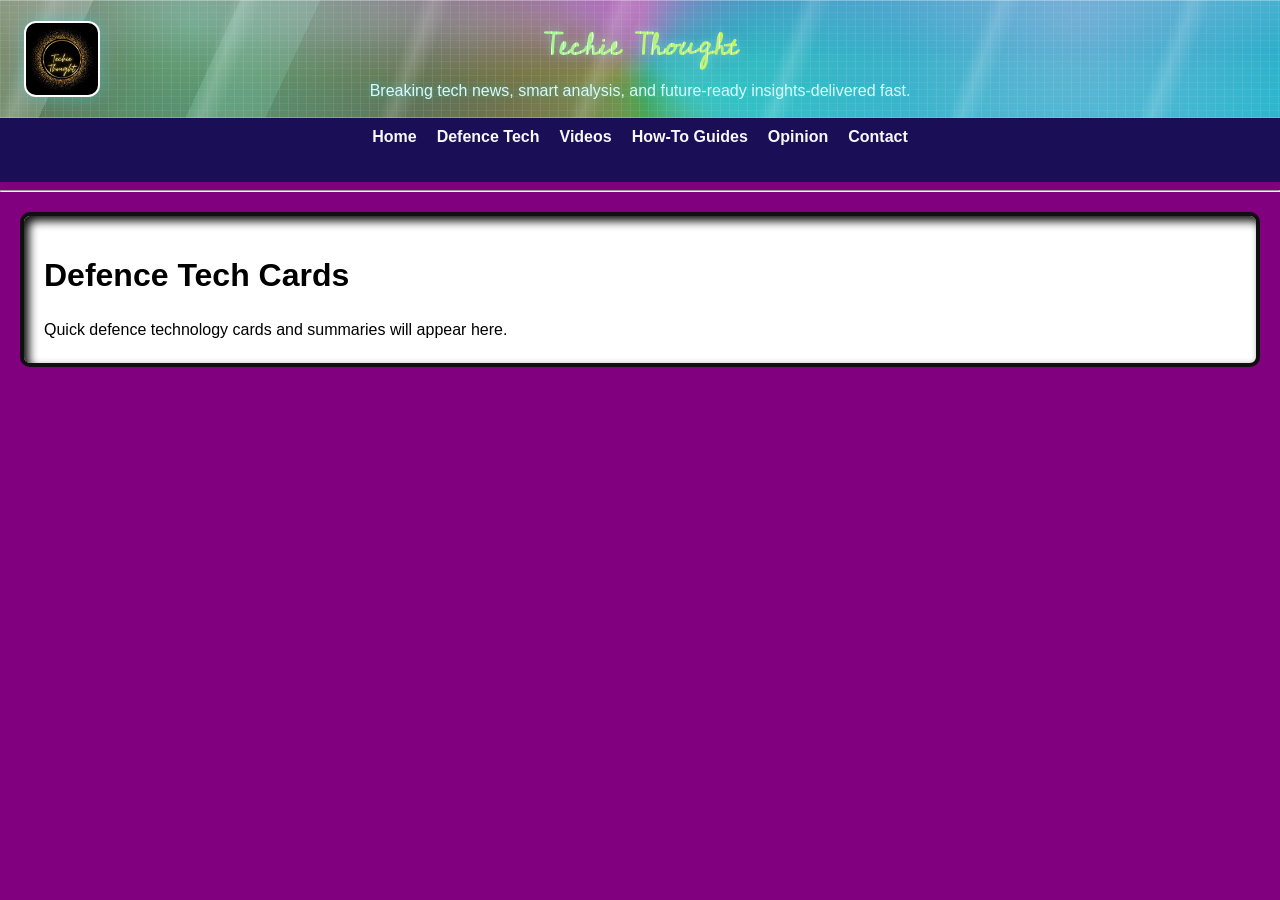
==== defence-tech-cards.html @ f73dae24 "Website Update 27-05-2026" ====
<!DOCTYPE html>
<html lang="en">
<head>
    <meta charset="UTF-8">
    <meta name="viewport" content="width=device-width, initial-scale=1.0">
    <title>Defence Tech Cards | Techie Thought</title>
    <link rel="stylesheet" href="style.css">
    <link rel="icon" href="logo.jpeg" type="image/jpeg">
</head>
<body>
    <header class="site-header">
        <img src="logo.jpeg" alt="Techie Thought logo" class="site-logo">
        <div>
            <h1 class="heading">Techie Thought</h1>
            <p class="site-tagline">Breaking tech news, smart analysis, and future-ready insights-delivered fast.</p>
        </div>
    </header>
    <nav class="site-nav">
        <ul>
            <li><a href="index.html">Home</a></li>
            <li class="nav-dropdown">
                <a href="defence-tech-articles.html" class="nav-link" aria-haspopup="true">Defence Tech</a>
                <ul class="dropdown-menu" aria-label="Defence Tech menu">
                    <li><a href="defence-tech-articles.html">Articles</a></li>
                    <li><a href="defence-tech-cards.html">Cards</a></li>
                </ul>
            </li>
            <li><a href="#">Videos</a></li>
            <li><a href="#">How-To Guides</a></li>
            <li><a href="#">Opinion</a></li>
            <li><a href="#">Contact</a></li>
        </ul>
    </nav>
    <hr>
    <div>
        <h1 class="t">Defence Tech Cards</h1>
        <p class="p">Quick defence technology cards and summaries will appear here.</p>
    </div>
</body>
</html>
---- style.css ----
/* html{
    font-size: 20px;
} */
@import url('https://fonts.googleapis.com/css2?family=Cedarville+Cursive&display=swap');

body{ 
    background-color: purple;
    margin: 0;
    font-family: Arial, sans-serif;
}

.rain-glass {
    position: fixed;
    inset: 0;
    z-index: 950;
    overflow: hidden;
    pointer-events: none;
    background:
        linear-gradient(115deg, rgba(255, 255, 255, 0.08), transparent 28%, rgba(135, 207, 255, 0.07) 46%, transparent 68%, rgba(255, 255, 255, 0.05)),
        radial-gradient(circle at 12% 15%, rgba(255, 255, 255, 0.1), transparent 18%),
        radial-gradient(circle at 78% 8%, rgba(97, 214, 255, 0.08), transparent 22%);
}

.rain-glass::before,
.rain-glass::after {
    content: "";
    position: absolute;
    inset: -12vh -5vw;
    pointer-events: none;
}

.rain-glass::before {
    background:
        radial-gradient(circle at 18px 22px, rgba(255, 255, 255, 0.74) 0 1px, rgba(255, 255, 255, 0.16) 1px 2px, transparent 3px),
        radial-gradient(circle at 78px 92px, rgba(255, 255, 255, 0.48) 0 1px, transparent 3px),
        radial-gradient(ellipse at 120px 56px, rgba(8, 20, 30, 0.14) 0 1px, transparent 3px);
    background-size: 150px 170px, 220px 200px, 185px 240px;
    opacity: 0.38;
    animation: rainSpeckles 28s linear infinite;
}

.rain-glass::after {
    background:
        repeating-linear-gradient(
            94deg,
            transparent 0 48px,
            rgba(255, 255, 255, 0.15) 49px,
            rgba(255, 255, 255, 0.04) 52px,
            transparent 55px 132px
        );
    filter: blur(0.4px);
    opacity: 0.2;
    animation: rainSheet 24s linear infinite;
}

.rain-drop,
.rain-run {
    position: absolute;
    display: block;
    pointer-events: none;
    -webkit-backdrop-filter: blur(0.8px) saturate(1.15);
    backdrop-filter: blur(0.8px) saturate(1.15);
    will-change: transform, opacity;
}

.rain-drop {
    left: var(--x);
    top: var(--y);
    width: var(--size);
    aspect-ratio: 0.74;
    border-radius: 58% 42% 62% 38% / 70% 62% 38% 30%;
    opacity: var(--opacity);
    background:
        radial-gradient(circle at 32% 23%, rgba(255, 255, 255, 0.92) 0 13%, transparent 16%),
        radial-gradient(circle at 72% 74%, rgba(4, 18, 30, 0.18) 0 24%, transparent 28%),
        linear-gradient(145deg, rgba(255, 255, 255, 0.34), rgba(255, 255, 255, 0.07) 42%, rgba(3, 24, 40, 0.13));
    box-shadow:
        inset 1px 1px 2px rgba(255, 255, 255, 0.72),
        inset -2px -2px 5px rgba(2, 20, 32, 0.2),
        0 0 2px rgba(0, 0, 0, 0.24),
        0 0 7px rgba(255, 255, 255, 0.25);
    animation: rainDropDrift var(--duration) linear infinite var(--delay);
}

.rain-run {
    left: var(--x);
    top: var(--y);
    width: var(--width);
    height: var(--height);
    border-radius: 999px;
    opacity: var(--opacity);
    background:
        radial-gradient(ellipse at 50% 3%, rgba(255, 255, 255, 0.86), transparent 42%),
        linear-gradient(180deg, transparent, rgba(255, 255, 255, 0.56) 10%, rgba(255, 255, 255, 0.14) 64%, transparent);
    box-shadow:
        inset 1px 0 2px rgba(255, 255, 255, 0.64),
        inset -1px 0 3px rgba(0, 20, 36, 0.22),
        0 0 3px rgba(0, 0, 0, 0.16);
    animation: rainRunSlide var(--duration) ease-in infinite var(--delay);
}

@keyframes rainSpeckles {
    from {
        transform: translate3d(0, -8vh, 0);
    }

    to {
        transform: translate3d(0, 8vh, 0);
    }
}

@keyframes rainSheet {
    from {
        transform: translate3d(-2vw, -8vh, 0);
    }

    to {
        transform: translate3d(2vw, 8vh, 0);
    }
}

@keyframes rainDropDrift {
    0% {
        opacity: 0;
        transform: translate3d(0, -18vh, 0) rotate(var(--tilt));
    }

    12%,
    82% {
        opacity: var(--opacity);
    }

    100% {
        opacity: 0;
        transform: translate3d(10px, 116vh, 0) rotate(var(--tilt));
    }
}

@keyframes rainRunSlide {
    0% {
        opacity: 0;
        transform: translate3d(0, -35vh, 0);
    }

    10%,
    86% {
        opacity: var(--opacity);
    }

    100% {
        opacity: 0;
        transform: translate3d(14px, 125vh, 0);
    }
}

.site-header {
    position: relative;
    isolation: isolate;
    overflow: hidden;
    display: flex;
    align-items: center;
    justify-content: center;
    padding: 18px 24px;
    background:
        linear-gradient(115deg, rgba(255, 255, 255, 0.18) 0 7%, transparent 7% 18%, rgba(115, 255, 235, 0.14) 18% 24%, transparent 24% 100%),
        radial-gradient(circle at 15% 20%, rgba(0, 255, 213, 0.42), transparent 30%),
        radial-gradient(circle at 84% 18%, rgba(255, 71, 218, 0.38), transparent 32%),
        radial-gradient(circle at 52% 92%, rgba(188, 255, 74, 0.28), transparent 36%),
        linear-gradient(135deg, #04112d 0%, #140944 46%, #06265e 100%);
    color: #f7f7ff;
    box-shadow:
        inset 0 1px 0 rgba(255, 255, 255, 0.3),
        inset 0 -1px 0 rgba(0, 255, 235, 0.32),
        0 8px 28px rgba(0, 0, 0, 0.28);
}

.site-header::before,
.site-header::after {
    content: "";
    position: absolute;
    inset: 0;
    pointer-events: none;
    z-index: 0;
}

.site-header::before {
    inset: -45%;
    background:
        radial-gradient(ellipse at 44% 34%, rgba(255, 255, 255, 0.34), transparent 34%),
        conic-gradient(
            from 120deg at 50% 50%,
            rgba(0, 255, 225, 0.86),
            rgba(190, 255, 64, 0.52),
            rgba(255, 232, 72, 0.4),
            rgba(255, 72, 220, 0.72),
            rgba(65, 123, 255, 0.76),
            rgba(0, 255, 225, 0.86)
        );
    background-blend-mode: screen;
    filter: blur(18px) saturate(1.9) contrast(1.15);
    mix-blend-mode: screen;
    opacity: 0.78;
    animation: liquidCrystalFlow 7s ease-in-out infinite alternate;
}

.site-header::after {
    background:
        linear-gradient(110deg, transparent 0 17%, rgba(255, 255, 255, 0.32) 23%, transparent 31% 100%),
        repeating-linear-gradient(
            90deg,
            rgba(255, 255, 255, 0.18) 0 1px,
            rgba(0, 0, 0, 0.1) 1px 2px,
            transparent 2px 9px
        ),
        repeating-linear-gradient(
            0deg,
            rgba(255, 255, 255, 0.12) 0 1px,
            transparent 1px 7px
        ),
        linear-gradient(180deg, rgba(255, 255, 255, 0.24), transparent 42%, rgba(93, 255, 235, 0.12));
    background-size: 190px 100%, auto, auto, auto;
    mix-blend-mode: screen;
    opacity: 0.48;
    animation: crystalScan 4.5s linear infinite;
}

.site-logo {
    position: absolute;
    left: 24px;
    z-index: 2;
    width: 72px;
    height: auto;
    border-radius: 12px;
    border: 2px solid #ffffff44;
    background: white;
    box-shadow:
        0 0 18px rgba(0, 255, 213, 0.35),
        0 0 32px rgba(255, 71, 218, 0.22);
}

.site-header > div {
    position: relative;
    z-index: 2;
    width: 100%;
    max-width: 720px;
    text-align: center;
}

.site-tagline {
    margin: 8px 0 0;
    color: #dcf8ff;
    text-shadow: 0 0 9px rgba(0, 255, 235, 0.38);
}

.site-nav {
    position: relative;
    z-index: 1001;
    overflow: visible;
    padding: 0 24px 16px;
    background-color: #1a0f56;
    text-align: center;
}

.site-nav > ul {
    list-style: none;
    margin: 0;
    padding: 0;
    display: inline-flex;
    gap: 20px;
    flex-wrap: wrap;
    justify-content: center;
}

.site-nav > ul > li {
    margin: 0;
    position: relative;
}

.site-nav a {
    display: block;
    color: #f7f7ff;
    text-decoration: none;
    font-weight: 600;
    padding: 10px 0;
}

.site-nav a:hover {
    text-decoration: underline;
}

.nav-dropdown {
    padding: 0 0 10px;
}

.site-nav .dropdown-menu {
    position: absolute;
    top: 100%;
    left: 50%;
    z-index: 1002;
    min-width: 160px;
    display: none;
    flex-direction: column;
    gap: 0;
    list-style: none;
    margin: 0;
    padding: 8px;
    background-color: #1a0f56;
    border: 1px solid rgba(247, 247, 255, 0.25);
    border-radius: 8px;
    box-shadow: 0 12px 22px rgba(0, 0, 0, 0.3);
    transform: translateX(-50%);
}

.site-nav .dropdown-menu li {
    width: 100%;
    margin: 0;
}

.site-nav .dropdown-menu a {
    padding: 10px 12px;
    border-radius: 6px;
    text-align: left;
    white-space: nowrap;
}

.site-nav .dropdown-menu a:hover,
.site-nav .dropdown-menu a:focus {
    background-color: #2d1b7f;
    text-decoration: none;
}

.site-nav .nav-dropdown:hover .dropdown-menu,
.site-nav .nav-dropdown:focus-within .dropdown-menu {
    display: flex;
}

.heading{
    color: rgb(0, 255, 17);
    background:
        linear-gradient(90deg, #79fff1, #d4ff39, #fff56b, #ff66d9, #7df7ff),
        repeating-linear-gradient(90deg, rgba(255, 255, 255, 0.85) 0 1px, transparent 1px 7px);
    background-size: 260% 100%, 12px 100%;
    background-blend-mode: screen;
    -webkit-background-clip: text;
    background-clip: text;
    color: transparent;
    font-size: 30px;
    text-align: center;
    text-shadow:
        0 0 10px rgba(127, 255, 232, 0.45),
        0 0 22px rgba(255, 73, 216, 0.28);
    margin: 0;
    font-weight: 600;
    font-family: "Cedarville Cursive", cursive;
    animation: crystalTitle 5s ease-in-out infinite alternate;
}

@keyframes liquidCrystalFlow {
    from {
        transform: translate3d(-4%, -3%, 0) rotate(0deg) skewX(-5deg) scale(1);
    }

    to {
        transform: translate3d(5%, 4%, 0) rotate(18deg) skewX(5deg) scale(1.1);
    }
}

@keyframes crystalScan {
    from {
        background-position: -190px 0, 0 0, 0 0, 0 0;
    }

    to {
        background-position: 190px 0, 36px 0, 0 18px, 0 0;
    }
}

@keyframes crystalTitle {
    from {
        background-position: 0% 50%;
    }

    to {
        background-position: 100% 50%;
    }
}

@media (prefers-reduced-motion: reduce) {
    .site-header::before,
    .site-header::after,
    .heading,
    .rain-glass::before,
    .rain-glass::after,
    .rain-drop,
    .rain-run {
        animation: none;
    }
}

.sub{
    display: block;
    text-align: right;
}

.t {
    clear: both;
}

body > div:not(#hiddenContent):not(.Email):not(.rain-glass) {
    overflow: hidden;
    background-color: white;
    border: 4px solid rgb(16, 15, 15);
    border-radius: 10px;
    box-shadow: 5px 5px 10px rgb(16, 15, 15) inset;
    padding: 20px;
    margin: 20px;
}

/* Ensure each direct child inside the hidden section has its own bordered box */
#hiddenContent > div {
    overflow: hidden;
    background-color: white;
    border: 4px solid rgb(16, 15, 15);
    border-radius: 10px;
    box-shadow: 5px 5px 10px rgb(16, 15, 15) inset;
    padding: 20px;
    margin: 20px;
}

.more-button-container {
    background-color: white;
    text-align: center;
    padding: 15px 20px;
    margin: 20px;
    border: 4px solid rgb(16, 15, 15);
    border-radius: 10px;
    box-shadow: 5px 5px 10px rgb(16, 15, 15) inset;
}

.more-btn {
    background-color: #1a0f56;
    color: #f7f7ff;
    border: 2px solid #f7f7ff;
    padding: 10px 20px;
    font-size: 16px;
    font-weight: 600;
    border-radius: 5px;
    cursor: pointer;
    transition: all 0.3s ease;
}

.more-btn:hover {
    background-color: #2d1b7f;
    box-shadow: 0 4px 8px rgba(0, 0, 0, 0.3);
}

#hiddenContent {
    display: none;
}

/* Images should float the same in both top-level and hidden articles */
body > div img,
#hiddenContent > div img {
    float: left;
    margin-right: 20px;
    margin-bottom: 10px;
    width: 250px;
    height: auto;
    border-radius: 10px;
}

.p{
    margin: 0;
    line-height: 1.7;
}

hr {
    clear: both;
}

.Email{
    min-width: 50px;
    height: 50px;
    background: linear-gradient(145deg, rgb(35, 54, 255), rgb(0, 0, 170));
    border: 2px solid rgba(255, 255, 255, 0.35);
    border-radius: 50%;
    position: fixed;
    bottom: 15px;
    right: 15px;
    display: flex;
    align-items: center;
    justify-content: center;
    color: rgb(216, 199, 11);
    font-weight: 600;
    font-family: "Cedarville Cursive", cursive;
    text-shadow: 0 1px 2px rgba(0, 0, 0, 0.65);
    padding: 0 12px;
    cursor: pointer;
    overflow: visible;
    z-index: 1000;
    box-shadow:
        inset 0 3px 5px rgba(255, 255, 255, 0.35),
        inset 0 -6px 8px rgba(0, 0, 0, 0.35),
        0 7px 0 rgb(0, 0, 95),
        0 14px 22px rgba(0, 0, 0, 0.45);
    transition: transform 0.2s ease, box-shadow 0.2s ease;
}

.Email:hover {
    transform: translateY(-7px);
    box-shadow:
        inset 0 4px 6px rgba(255, 255, 255, 0.4),
        inset 0 -7px 9px rgba(0, 0, 0, 0.38),
        0 10px 0 rgb(0, 0, 95),
        0 20px 28px rgba(0, 0, 0, 0.5);
}

.Email:active {
    transform: translateY(2px);
    box-shadow:
        inset 0 2px 6px rgba(0, 0, 0, 0.45),
        0 3px 0 rgb(0, 0, 95),
        0 8px 14px rgba(0, 0, 0, 0.4);
}

.Email::after {
    content: "Click to email";
    position: absolute;
    bottom: 70px;
    right: 0;
    background: rgba(0, 0, 0, 0.85);
    color: #fff;
    padding: 8px 12px;
    border-radius: 8px;
    font-size: 12px;
    white-space: nowrap;
    opacity: 0;
    visibility: hidden;
    transform: translateY(10px);
    transition: opacity 0.2s ease, transform 0.2s ease, visibility 0.2s ease;
    z-index: 10;
}

.Email:hover::after {
    opacity: 1;
    visibility: visible;
    transform: translateY(0);
}



/* img {
    float: left;
    margin-right: 20px;
    margin-bottom: 10px;
    width: 250px;
    height: auto;
} */

/* .head3{
    color: rgb(128, 0, 117);
    background-color: lightcoral;
    font-size: 120%;
}
#para1{
    color: rgb(255, 0, 0);
    background-color: lightyellow;
    font-size: 1.5em;
    width: 50vw;
    font-style: italic;
} */
 /* .heading{
    text-align: center;
    text-decoration: line-through dotted;
    text-transform: uppercase;
    text-shadow: 2px 2px 5px rgb(199, 228, 8);
    font-size: 30px;
    font-weight: 600;
    
    font-family: "Cedarville Cursive", cursive;
 } */
 /* #para1{
    text-align: justify;
    text-justify: inter-word;
    text-indent: 50px;
    letter-spacing: 2px;
    word-spacing: 10px;
    line-height: 24px;    
 } */
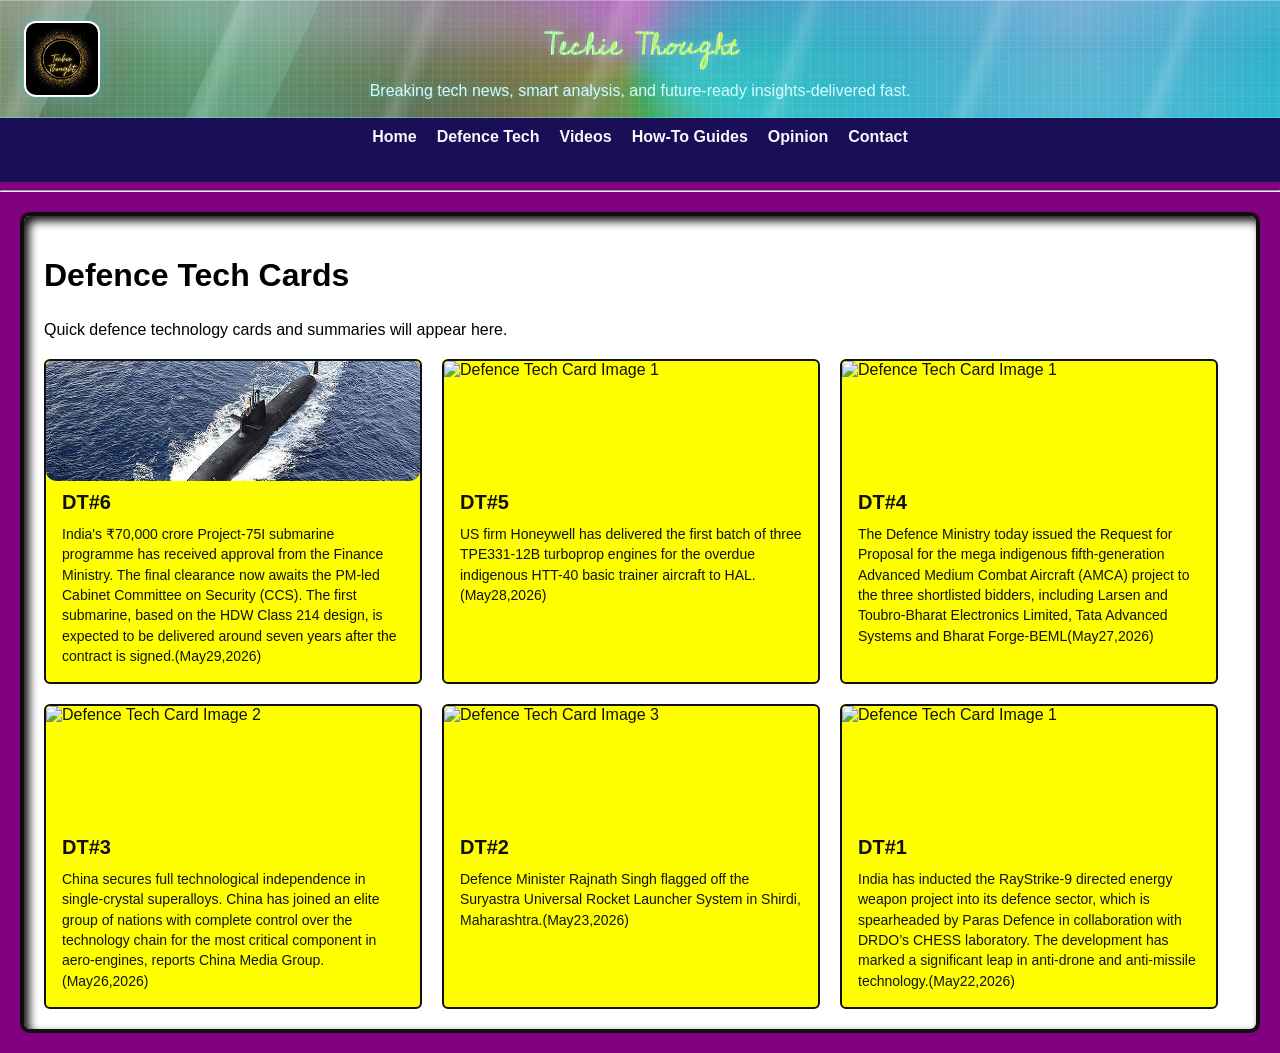
==== commit 831c292c: "Website Update - 2024-06-30" ====
--- a/defence-tech-cards.html
+++ b/defence-tech-cards.html
@@ -19,7 +19,7 @@
         <ul>
             <li><a href="index.html">Home</a></li>
             <li class="nav-dropdown">
-                <a href="defence-tech-articles.html" class="nav-link" aria-haspopup="true">Defence Tech</a>
+                <a href="defence-tech-articles.html" class="nav-link" aria-haspopup="true" aria-expanded="false">Defence Tech</a>
                 <ul class="dropdown-menu" aria-label="Defence Tech menu">
                     <li><a href="defence-tech-articles.html">Articles</a></li>
                     <li><a href="defence-tech-cards.html">Cards</a></li>
@@ -35,6 +35,40 @@
     <div>
         <h1 class="t">Defence Tech Cards</h1>
         <p class="p">Quick defence technology cards and summaries will appear here.</p>
+        <div class="defence-card-area">
+            <article class="defence-news-card">
+                <img src="Defence-Cards/75i.jpg" alt="Defence Tech Card Image 1">
+                <h2>DT#6</h2>
+                <p>India's ₹70,000 crore Project-75I submarine programme has received approval from the Finance Ministry. The final clearance now awaits the PM-led Cabinet Committee on Security (CCS).
+
+The first submarine, based on the HDW Class 214 design, is expected to be delivered around seven years after the contract is signed.(May29,2026)</p>
+            </article>
+            <article class="defence-news-card">
+                <img src="Defence-Cards/htt-eng.jpg" alt="Defence Tech Card Image 1">
+                <h2>DT#5</h2>
+                <p>US firm Honeywell has delivered the first batch of three TPE331-12B turboprop engines for the overdue indigenous HTT-40 basic trainer aircraft to HAL.(May28,2026)</p>
+            </article>
+            <article class="defence-news-card">
+                <img src="Defence-Cards/amca.jpg" alt="Defence Tech Card Image 1">
+                <h2>DT#4</h2>
+                <p>The Defence Ministry today issued the Request for Proposal for the mega indigenous fifth-generation Advanced Medium Combat Aircraft (AMCA) project to the three shortlisted bidders, including Larsen and Toubro-Bharat Electronics Limited, Tata Advanced Systems and Bharat Forge-BEML(May27,2026)</p>
+            </article>
+            <article class="defence-news-card">
+                <img src="Defence-Cards/super-alloy.jpg" alt="Defence Tech Card Image 2">
+                <h2>DT#3</h2>
+                <p>China secures full technological independence in single-crystal superalloys. China has joined an elite group of nations with complete control over the technology chain for the most critical component in aero-engines, reports China Media Group.(May26,2026)</p>
+            </article>
+            <article class="defence-news-card">
+                <img src="Defence-Cards/suryastra.jpg" alt="Defence Tech Card Image 3">
+                <h2>DT#2</h2>
+                <p>Defence Minister Rajnath Singh flagged off the Suryastra Universal Rocket Launcher System in Shirdi, Maharashtra.(May23,2026)</p>
+            </article>
+            <article class="defence-news-card">
+                <img src="Defence-Cards/raystrike.jpg" alt="Defence Tech Card Image 1">
+                <h2>DT#1</h2>
+                <p>India has inducted the RayStrike-9 directed energy weapon project into its defence sector, which is spearheaded by Paras Defence in collaboration with DRDO’s CHESS laboratory. The development has marked a significant leap in anti-drone and anti-missile technology.(May22,2026)</p>
+            </article>
+        </div>
     </div>
 </body>
 </html>
--- a/style.css
+++ b/style.css
@@ -355,6 +355,25 @@
     animation: crystalTitle 5s ease-in-out infinite alternate;
 }
 
+/* Styles for dynamically fetched article titles */
+.article-title-link a {
+    text-decoration: none;
+    color: inherit; /* Inherit color from parent .t class or define a new one */
+}
+
+.article-title-link a:hover {
+    text-decoration: underline;
+    color: #2d1b7f; /* A slightly darker shade for hover */
+}
+
+.article-box {
+    background-color: #e8f5e9;
+    border: 3px solid #2e7d32;
+    border-radius: 10px;
+    padding: 20px;
+    margin-bottom: 20px;
+}
+
 @keyframes liquidCrystalFlow {
     from {
         transform: translate3d(-4%, -3%, 0) rotate(0deg) skewX(-5deg) scale(1);
@@ -472,6 +491,55 @@
 .p{
     margin: 0;
     line-height: 1.7;
+}
+
+.defence-card-area {
+    margin-top: 16px;
+    display: flex;
+    flex-direction: row;
+    gap: 20px;
+    flex-wrap: wrap;
+}
+
+.defence-news-card {
+    display: block;
+    width: 378px; /* Keep fixed width for cards */
+    height: auto; /* Allow height to adjust based on content */
+    box-sizing: border-box;
+    overflow: visible; /* Allow content to overflow if needed, though not expected with auto height */
+    padding: 0; /* Remove padding from the card itself */
+    border: 2px solid #111;
+    border-radius: 6px;
+    background-color: yellow;
+    color: #111;
+    font-family: Arial, sans-serif;
+}
+
+.defence-news-card img {
+    width: 100%; /* Image takes full width of the card */
+    height: 120px; /* Fixed height for the image for consistency */
+    object-fit: cover; /* Cover the area, cropping if necessary */
+    border-top-left-radius: 6px; /* Match card's top-left border-radius */
+    border-top-right-radius: 6px; /* Match card's top-right border-radius */
+    margin-bottom: 10px; /* Space between the image and the text below */
+    display: block; /* Ensure image behaves as a block element */
+}
+
+.defence-news-card h2 {
+    margin: 0 0 10px; /* Keep existing bottom margin */
+    margin-top: 0; /* Remove default top margin from h2 */
+    color: #111;
+    font-size: 20px;
+    font-weight: 600;
+    padding: 0 16px; /* Apply horizontal padding to the heading */
+}
+
+.defence-news-card p {
+    margin: 0;
+    color: #111;
+    font-size: 14px;
+    line-height: 1.45;
+    padding: 0 16px 16px; /* Apply horizontal and bottom padding to the paragraph */
 }
 
 hr {
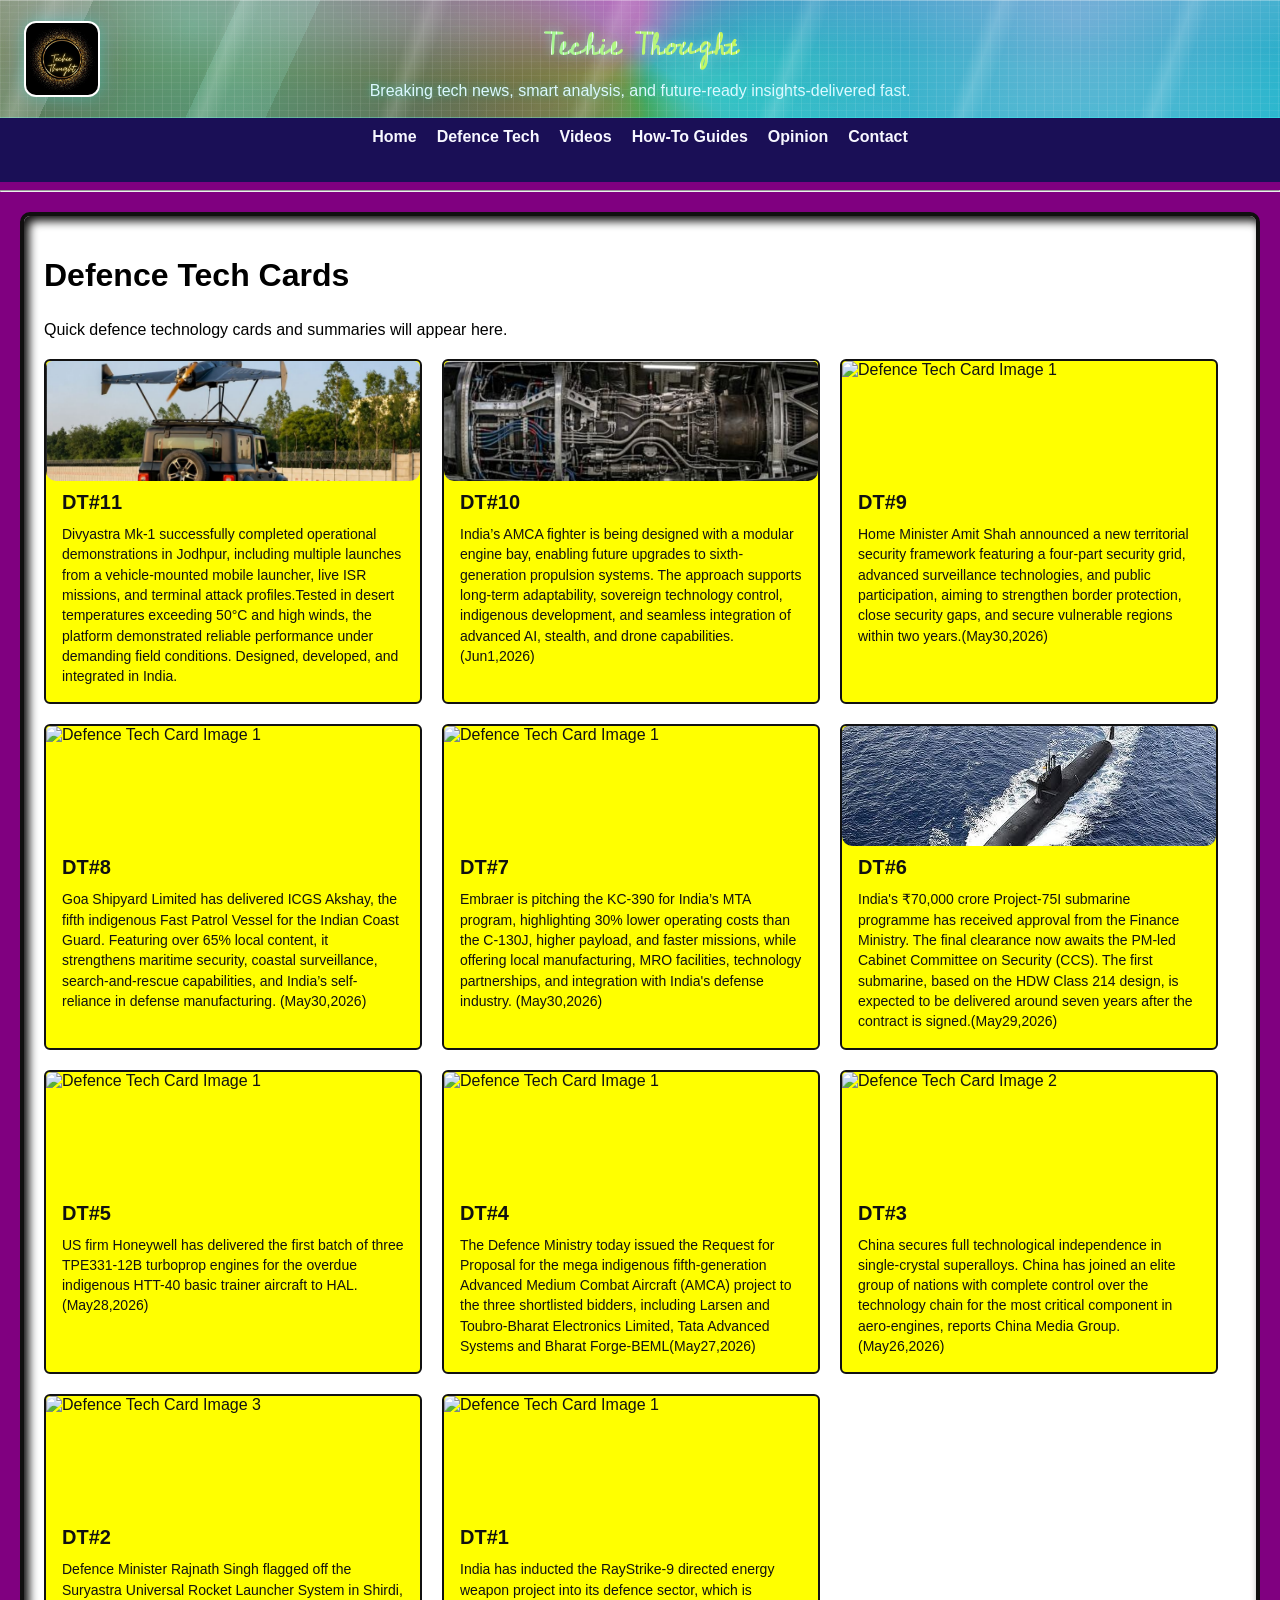
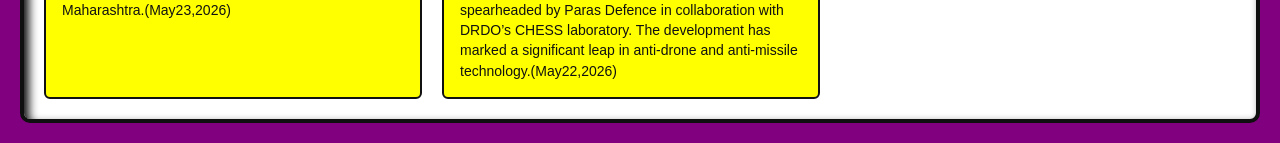
==== commit 7db1399c: "Website Update: 02-06-2026" ====
--- a/defence-tech-cards.html
+++ b/defence-tech-cards.html
@@ -37,6 +37,33 @@
         <p class="p">Quick defence technology cards and summaries will appear here.</p>
         <div class="defence-card-area">
             <article class="defence-news-card">
+                <img src="Defence-Cards/Divyastra Mk-1.png" alt="Defence Tech Card Image 1">
+                <h2>DT#11</h2>
+                <p>Divyastra Mk-1 successfully completed operational demonstrations in Jodhpur, including multiple launches from a vehicle-mounted mobile launcher, live ISR missions, and terminal attack profiles.Tested in desert temperatures exceeding 50°C and high winds, the platform demonstrated reliable performance under demanding field conditions.
+Designed, developed, and integrated in India.
+            </article>
+            <article class="defence-news-card">
+                <img src="Defence-Cards/amca-eng.png" alt="Defence Tech Card Image 1">
+                <h2>DT#10</h2>
+                <p>India’s AMCA fighter is being designed with a modular engine bay, enabling future upgrades to sixth-generation propulsion systems. The approach supports long-term adaptability, sovereign technology control, indigenous development, and seamless integration of advanced AI, stealth, and drone capabilities.(Jun1,2026)</p>
+            </article>
+            <article class="defence-news-card">
+                <img src="Defence-Cards/security-grid.png" alt="Defence Tech Card Image 1">
+                <h2>DT#9</h2>
+                <p>Home Minister Amit Shah announced a new territorial security framework featuring a four-part security grid, advanced surveillance technologies, and public participation, aiming to strengthen border protection, close security gaps, and secure vulnerable regions within two years.(May30,2026)</p>
+            </article>
+            <article class="defence-news-card">
+                <img src="Defence-Cards/icgs-akshay.png" alt="Defence Tech Card Image 1">
+                <h2>DT#8</h2>
+                <p>Goa Shipyard Limited has delivered ICGS Akshay, the fifth indigenous Fast Patrol Vessel for the Indian Coast Guard. Featuring over 65% local content, it strengthens maritime security, coastal surveillance, search-and-rescue capabilities, and India’s self-reliance in defense manufacturing. (May30,2026)</p>
+            </article>
+            <article class="defence-news-card">
+                <img src="Defence-Cards/kc390.png" alt="Defence Tech Card Image 1">
+                <h2>DT#7</h2>
+                <p>Embraer is pitching the KC-390 for India’s MTA program, highlighting 30% lower operating costs than the C-130J, higher payload, and faster missions, while offering local manufacturing, MRO facilities, technology partnerships, and integration with India's defense industry.
+(May30,2026)</p>
+            </article>
+            <article class="defence-news-card">
                 <img src="Defence-Cards/75i.jpg" alt="Defence Tech Card Image 1">
                 <h2>DT#6</h2>
                 <p>India's ₹70,000 crore Project-75I submarine programme has received approval from the Finance Ministry. The final clearance now awaits the PM-led Cabinet Committee on Security (CCS).
